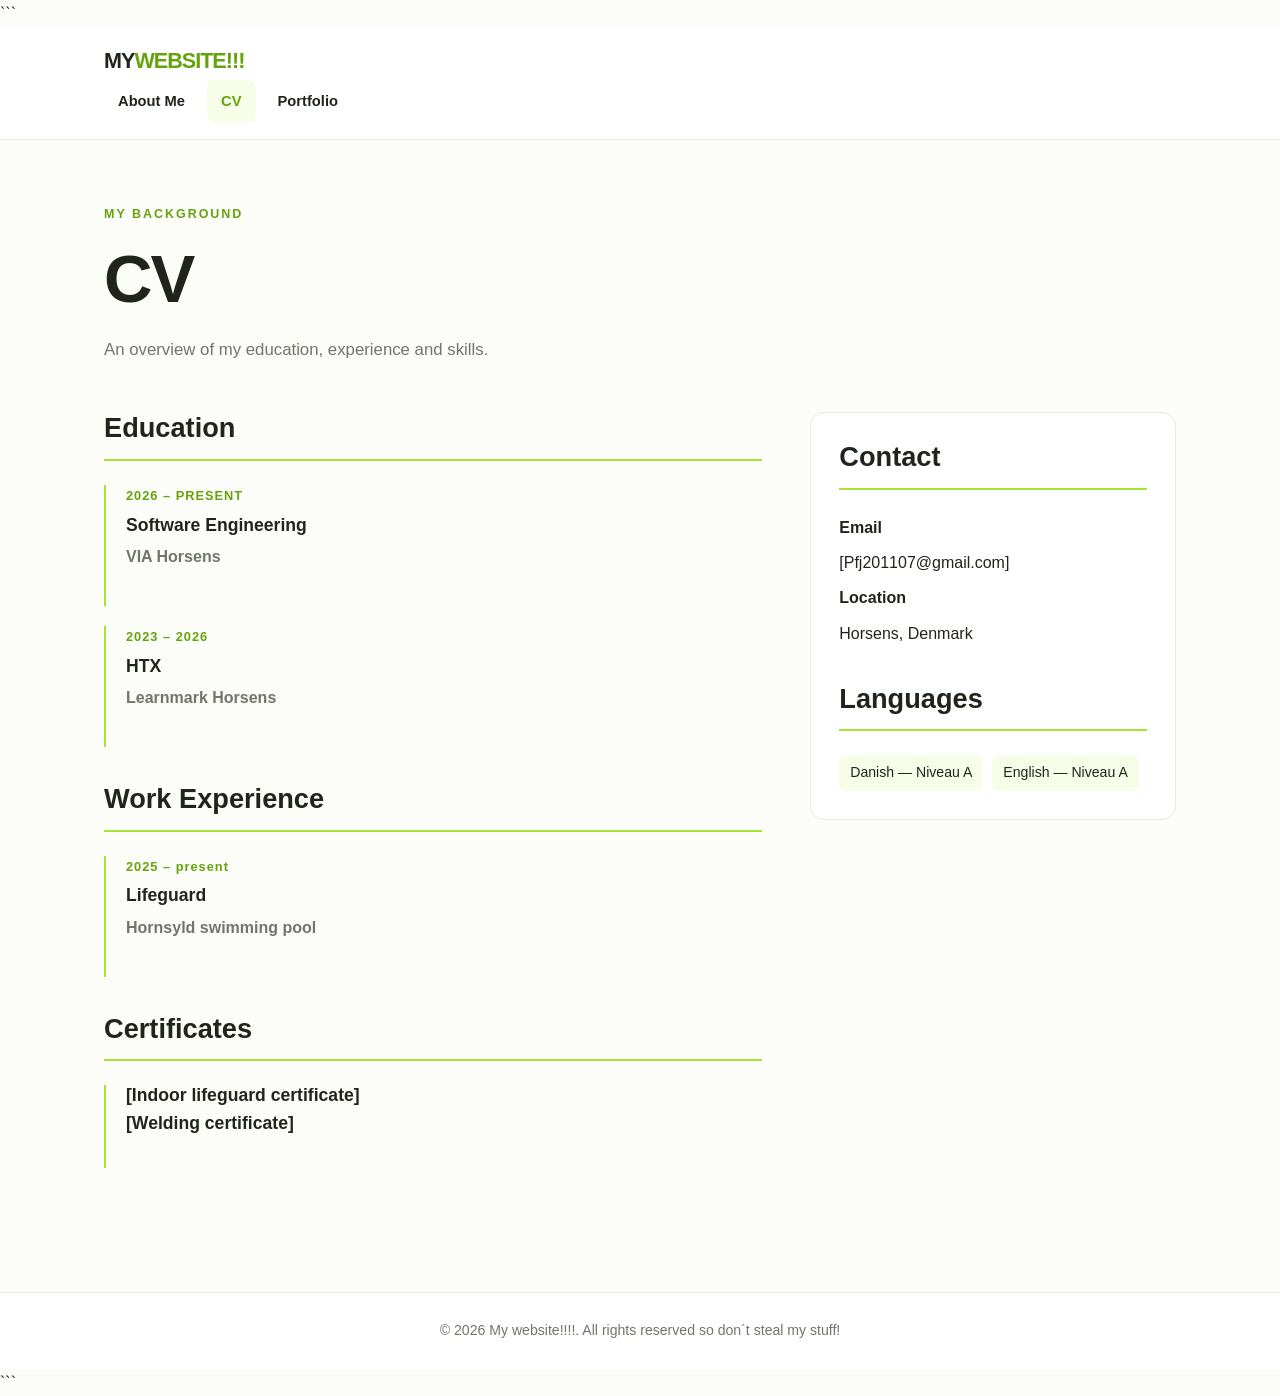
==== CV.html @ b4388112 "First commit" ====
<!DOCTYPE html>

<html lang="da">
<head>
    <meta charset="UTF-8">
    <meta name="viewport" content="width=device-width, initial-scale=1.0">
    <meta name="description" content="Mit CV med uddannelse, erfaring og kompetencer.">
    <title>CV | Min Portfolio</title>
    <link rel="stylesheet" href="css/style.css">
</head>
<body>

```
<header class="site-header">
    <nav class="navbar" aria-label="Hovednavigation">
        <a class="logo" href="index.html">MY<span>WEBSITE!!!</span></a>

        <ul class="nav-links">
            <li><a href="index.html">About Me</a></li>
            <li><a class="active" href="cv.html">CV</a></li>
            <li><a href="portfolio.html">Portfolio</a></li>
        </ul>
    </nav>
</header>

<main class="page-container">
    <section class="page-heading">
        <p class="eyebrow">MY BACKGROUND</p>
        <h1>CV <span></span></h1>
        <p class="section-description">
            An overview of my education, experience and skills.
        </p>
    </section>

    <div class="cv-layout">

        <section class="cv-main">
            <article class="cv-section">
                <h2>Education</h2>

                <div class="timeline-item">
                   
                    <p class="date">2026 – PRESENT</p>
                    <h3>Software Engineering</h3>
                    <p class="cv-subtitle">VIA Horsens</p>
                   
                </div>

                
                <div class="timeline-item">
                    <p class="date">2023 – 2026</p>
                    <h3>HTX</h3>
                    <p class="cv-subtitle">Learnmark Horsens</p>
              
                </div>
            </article>

            <article class="cv-section">
                <h2>Work Experience</h2>

                <!-- UDFYLD HER: Arbejdserfaring eller fritidsjob -->
                <div class="timeline-item">
                    <p class="date">2025 – present</p>
                    <h3>Lifeguard</h3>
                    <p class="cv-subtitle">Hornsyld swimming pool</p>
                    <p>
                        
                    </p>
                </div>

                
            </article>

            <article class="cv-section">
                <h2>Certificates</h2>

                
                <div class="timeline-item">
                    <h3>[Indoor lifeguard certificate]</h3>
                    <h3>[Welding certificate]</h3>
                    
                </div>
            </article>

            <article class="cv-section">
                
            </article>
        </section>

        <aside class="cv-sidebar">
            <section class="cv-section">
                <h2>Contact</h2>

                
                <p><strong>Email</strong></p>
                <p>[Pfj201107@gmail.com]</p>

                <p><strong>Location</strong></p>
                <p>Horsens, Denmark</p>

                
            </section>

            

            <section class="cv-section">
                <h2>Languages</h2>

                
                <ul class="skill-list">
                    <li>Danish — Niveau A</li>
                    <li>English — Niveau A</li>
                
                </ul>
            </section>
        </aside>

    </div>
</main>

<footer class="site-footer">
    <p>&copy; 2026 My website!!!!. All rights reserved so don´t steal my stuff!</p>
</footer>
```

</body>
</html>
---- css/style.css ----
:root {
--lime: #a3e635;
--lime-dark: #65a30d;
--lime-light: #f7fee7;
--white: #ffffff;
--background: #fcfdf9;
--text: #20251c;
--muted: #70766a;
--border: #e5e9df;
--radius: 14px;
--shadow: 0 8px 28px rgba(35, 50, 20, 0.06);
}

* {
  box-sizing: border-box;
  margin: 0;
  padding: 0;
  }

html {
scroll-behavior: smooth;
}

body {
font-family: Arial, Helvetica, sans-serif;
background: var(--background);
color: var(--text);
line-height: 1.7;
}

img {
display: block;
max-width: 100%;
}

a {
color: inherit;
}

h1,
h2,
h3 {
line-height: 1.2;
}

h1 {
font-size: clamp(2.3rem, 6vw, 4.2rem);
letter-spacing: -2px;
}

h2 {
font-size: 1.7rem;
}

h3 {
font-size: 1.1rem;
}

h1 span,
.logo span {
color: var(--lime-dark);
}



.site-header {
background: var(--white);
border-bottom: 1px solid var(--border);
}

.navbar {
max-width: 1120px;
min-height: 76px;
margin: 0 auto;
padding: 16px 24px;

```
display: flex;
justify-content: space-between;
align-items: center;
gap: 24px;
```

}

.logo {
font-size: 1.35rem;
font-weight: 800;
letter-spacing: -1px;
text-decoration: none;
white-space: nowrap;
}

.nav-links {
display: flex;
align-items: center;
gap: 8px;
list-style: none;
}

.nav-links a {
display: block;
padding: 9px 14px;
border-radius: 8px;
text-decoration: none;
font-size: 0.92rem;
font-weight: 600;
transition: background 0.2s ease;
}

.nav-links a:hover,
.nav-links a.active {
background: var(--lime-light);
color: var(--lime-dark);
}



.button {
display: inline-block;
padding: 12px 20px;
border: 2px solid var(--lime);
border-radius: 9px;
font-size: 0.95rem;
font-weight: 700;
text-align: center;
text-decoration: none;
transition: background 0.2s ease, transform 0.2s ease;
}

.button:hover {
transform: translateY(-2px);
}

.button-primary {
background: var(--lime);
color: var(--text);
}

.button-primary:hover {
background: #bef264;
}

.button-outline {
background: var(--white);
}

.button-outline:hover {
background: var(--lime-light);
}



.hero {
max-width: 1120px;
min-height: 560px;
margin: 0 auto;
padding: 80px 24px;

```
display: flex;
align-items: center;
justify-content: space-between;
gap: 64px;
```

}

.hero-text {
flex: 1;
max-width: 590px;
}

.eyebrow {
margin-bottom: 14px;
color: var(--lime-dark);
font-size: 0.78rem;
font-weight: 800;
letter-spacing: 2px;
}

.hero h1 {
margin-bottom: 24px;
}

.hero-description,
.section-description {
max-width: 600px;
color: var(--muted);
font-size: 1.05rem;
}

.hero-buttons {
display: flex;
flex-wrap: wrap;
gap: 12px;
margin-top: 30px;
}

.profile-container {
position: relative;
flex: 0 1 350px;
min-width: 0;
}

.profile-image {
position: relative;
z-index: 1;
width: 100%;
aspect-ratio: 1 / 1;
object-fit: cover;
border-radius: 24px;
background: var(--lime-light);
}

.image-decoration {
position: absolute;
top: 18px;
right: -18px;
bottom: -18px;
left: 18px;
border: 4px solid var(--lime);
border-radius: 24px;
}

.section {
padding: 72px 24px;
}

.about-section {
background: var(--white);
text-align: center;
}

.about-section .section-description {
margin: 0 auto;
}

.about-section h2 {
margin-bottom: 16px;
}

.info-grid {
max-width: 1000px;
margin: 40px auto 0;

```
display: grid;
grid-template-columns: repeat(3, minmax(0, 1fr));
gap: 20px;
```

}

.info-card {
padding: 26px;
background: var(--background);
border: 1px solid var(--border);
border-radius: var(--radius);
text-align: left;
}

.info-card h3 {
margin-bottom: 10px;
}

.info-card p {
color: var(--muted);
}



.page-container {
max-width: 1120px;
min-height: 70vh;
margin: 0 auto;
padding: 64px 24px 88px;
}

.page-heading {
margin-bottom: 48px;
}

.page-heading h1 {
margin-bottom: 16px;
}



.cv-layout {
display: grid;
grid-template-columns: minmax(0, 1.8fr) minmax(230px, 1fr);
gap: 48px;
align-items: start;
}

.cv-section {
margin-bottom: 36px;
}

.cv-section h2 {
padding-bottom: 14px;
margin-bottom: 24px;
border-bottom: 2px solid var(--lime);
}

.timeline-item {
padding: 0 0 26px 20px;
margin-bottom: 20px;
border-left: 2px solid var(--lime);
}

.timeline-item:last-child {
margin-bottom: 0;
}

.date {
margin-bottom: 8px;
color: var(--lime-dark);
font-size: 0.8rem;
font-weight: 800;
letter-spacing: 1px;
}

.timeline-item h3 {
margin-bottom: 7px;
}

.timeline-item p:not(.date) {
color: var(--muted);
}

.cv-subtitle {
margin-bottom: 10px;
font-weight: 600;
}

.cv-sidebar {
padding: 28px;
background: var(--white);
border: 1px solid var(--border);
border-radius: var(--radius);
}

.cv-sidebar .cv-section:last-child {
margin-bottom: 0;
}

.cv-sidebar p {
margin-bottom: 8px;
overflow-wrap: anywhere;
}

.cv-sidebar p strong {
color: var(--text);
}

.cv-sidebar a {
color: var(--lime-dark);
overflow-wrap: anywhere;
}

.skill-list {
display: flex;
flex-wrap: wrap;
gap: 9px;
list-style: none;
}

.skill-list li {
padding: 6px 11px;
background: var(--lime-light);
border-radius: 7px;
font-size: 0.88rem;
}



.project-grid {
display: grid;
grid-template-columns: repeat(3, minmax(0, 1fr));
gap: 26px;
}

.project-card {
overflow: hidden;
background: var(--white);
border: 1px solid var(--border);
border-radius: var(--radius);
box-shadow: var(--shadow);
transition: transform 0.2s ease, box-shadow 0.2s ease;
}

.project-card:hover {
transform: translateY(-5px);
box-shadow: 0 14px 34px rgba(35, 50, 20, 0.10);
}

.project-card img {
width: 100%;
aspect-ratio: 3 / 2;
object-fit: cover;
background: var(--lime-light);
}

.project-content {
padding: 22px;
}

.project-number {
margin-bottom: 9px;
color: var(--lime-dark);
font-size: 0.74rem;
font-weight: 800;
letter-spacing: 1.5px;
}

.project-content h2 {
margin-bottom: 12px;
font-size: 1.3rem;
}

.project-content > p:not(.project-number, .technology) {
margin-bottom: 18px;
color: var(--muted);
font-size: 0.95rem;
}

.technology {
margin-bottom: 18px;
color: var(--lime-dark);
font-size: 0.83rem;
font-weight: 700;
}

.project-link {
display: inline-flex;
align-items: center;
gap: 8px;
font-weight: 700;
text-decoration: none;
}

.project-link:hover {
color: var(--lime-dark);
}



.site-footer {
padding: 26px 20px;
background: var(--white);
border-top: 1px solid var(--border);
color: var(--muted);
text-align: center;
font-size: 0.88rem;
}



@media (max-width: 900px) {
.hero {
gap: 36px;
padding-top: 64px;
padding-bottom: 64px;
}

```
.profile-container {
    flex-basis: 290px;
}

.project-grid {
    grid-template-columns: repeat(2, minmax(0, 1fr));
}

.cv-layout {
    grid-template-columns: minmax(0, 1fr) minmax(200px, 0.75fr);
    gap: 28px;
}

.cv-sidebar {
    padding: 20px;
}
```

}



@media (max-width: 600px) {
.navbar {
flex-direction: column;
gap: 12px;
padding: 16px 12px;
}

```
.nav-links {
    width: 100%;
    justify-content: center;
    gap: 2px;
}

.nav-links a {
    padding: 9px 12px;
    font-size: 0.85rem;
}

.hero {
    min-height: auto;
    flex-direction: column-reverse;
    align-items: stretch;
    gap: 36px;
    padding: 48px 24px 60px;
}

.hero h1 {
    font-size: 2.55rem;
    letter-spacing: -1.5px;
}

.profile-container {
    align-self: center;
    width: min(75%, 260px);
    flex: none;
    margin-right: 12px;
    margin-bottom: 12px;
}

.hero-buttons {
    flex-direction: column;
}

.button {
    width: 100%;
}

.section {
    padding: 52px 24px;
}

.info-grid {
    grid-template-columns: 1fr;
    gap: 14px;
    margin-top: 28px;
}

.page-container {
    padding: 44px 20px 60px;
}

.page-heading {
    margin-bottom: 34px;
}

.page-heading h1 {
    font-size: 2.5rem;
}

.project-grid {
    grid-template-columns: minmax(0, 1fr);
    gap: 22px;
}

.cv-layout {
    grid-template-columns: minmax(0, 1fr);
    gap: 16px;
}

.cv-sidebar {
    padding: 22px;
}
```

}



a:focus-visible {
outline: 3px solid var(--lime-dark);
outline-offset: 4px;
}

@media (prefers-reduced-motion: reduce) {
html {
scroll-behavior: auto;
}

```
*,
*::before,
*::after {
    transition-duration: 0.01ms !important;
}
```

}
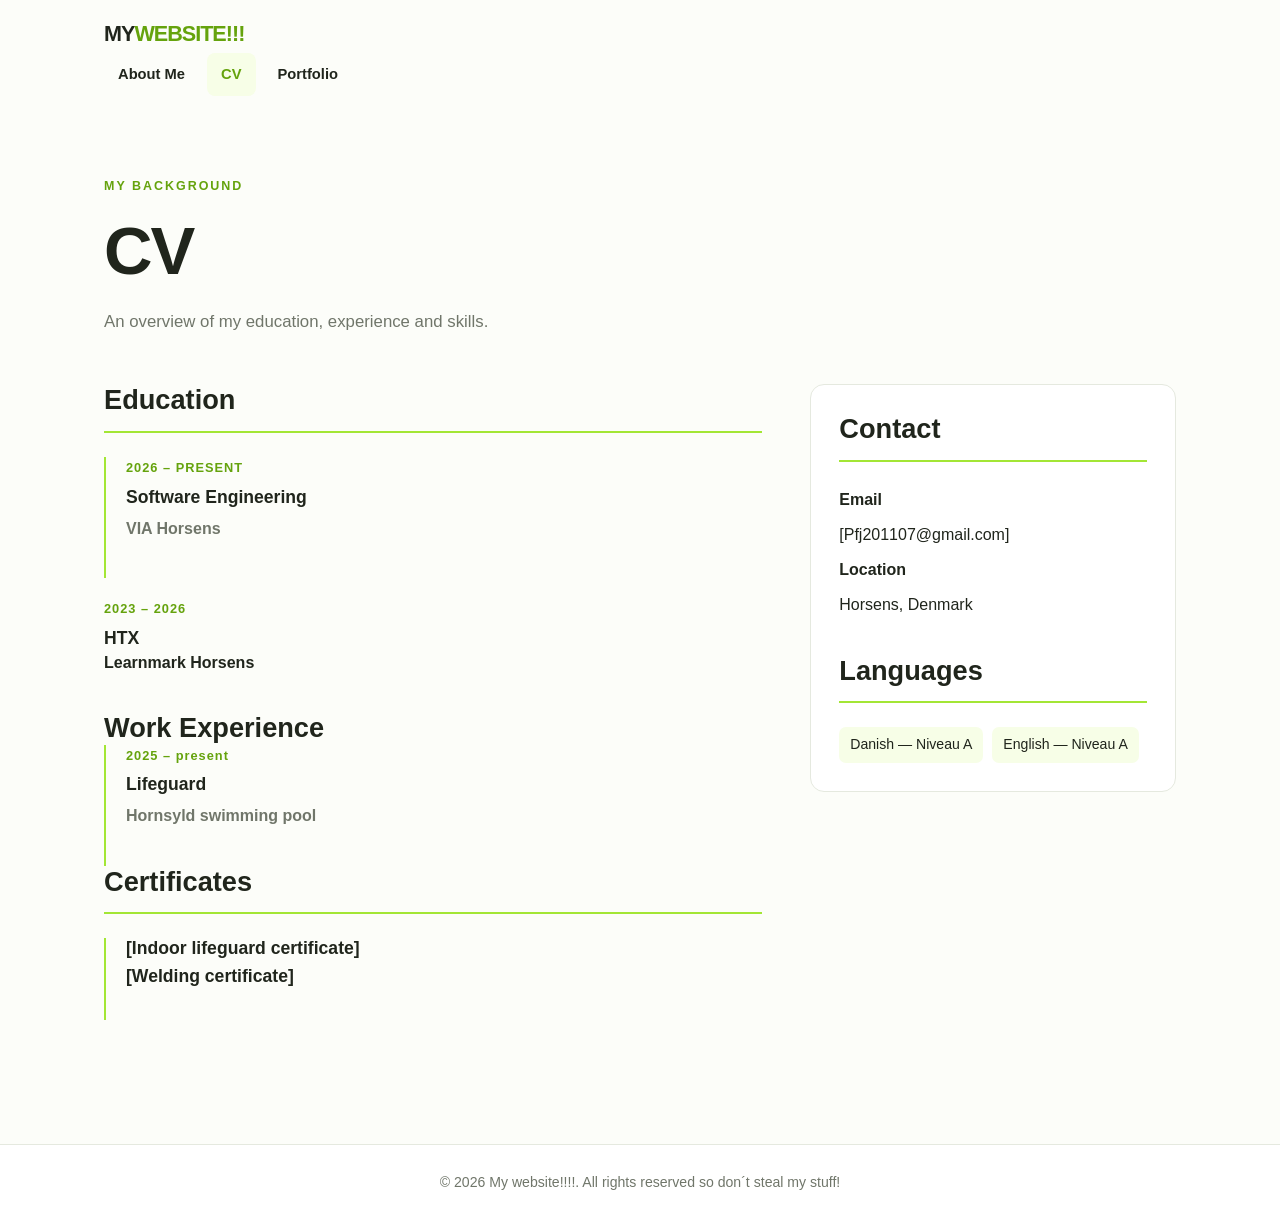
==== commit 9358de95: "Version 1.0.0" ====
--- a/CV.html
+++ b/CV.html
@@ -10,8 +10,8 @@
 </head>
 <body>
 
-```
-<header class="site-header">
+
+<header class="site header">
     <nav class="navbar" aria-label="Hovednavigation">
         <a class="logo" href="index.html">MY<span>WEBSITE!!!</span></a>
 
@@ -47,7 +47,7 @@
                 </div>
 
                 
-                <div class="timeline-item">
+                <div class="ting idk">
                     <p class="date">2023 – 2026</p>
                     <h3>HTX</h3>
                     <p class="cv-subtitle">Learnmark Horsens</p>
@@ -55,10 +55,10 @@
                 </div>
             </article>
 
-            <article class="cv-section">
+            <article class="cv">
                 <h2>Work Experience</h2>
 
-                <!-- UDFYLD HER: Arbejdserfaring eller fritidsjob -->
+                
                 <div class="timeline-item">
                     <p class="date">2025 – present</p>
                     <h3>Lifeguard</h3>
@@ -121,7 +121,7 @@
 <footer class="site-footer">
     <p>&copy; 2026 My website!!!!. All rights reserved so don´t steal my stuff!</p>
 </footer>
-```
+
 
 </body>
 </html>
